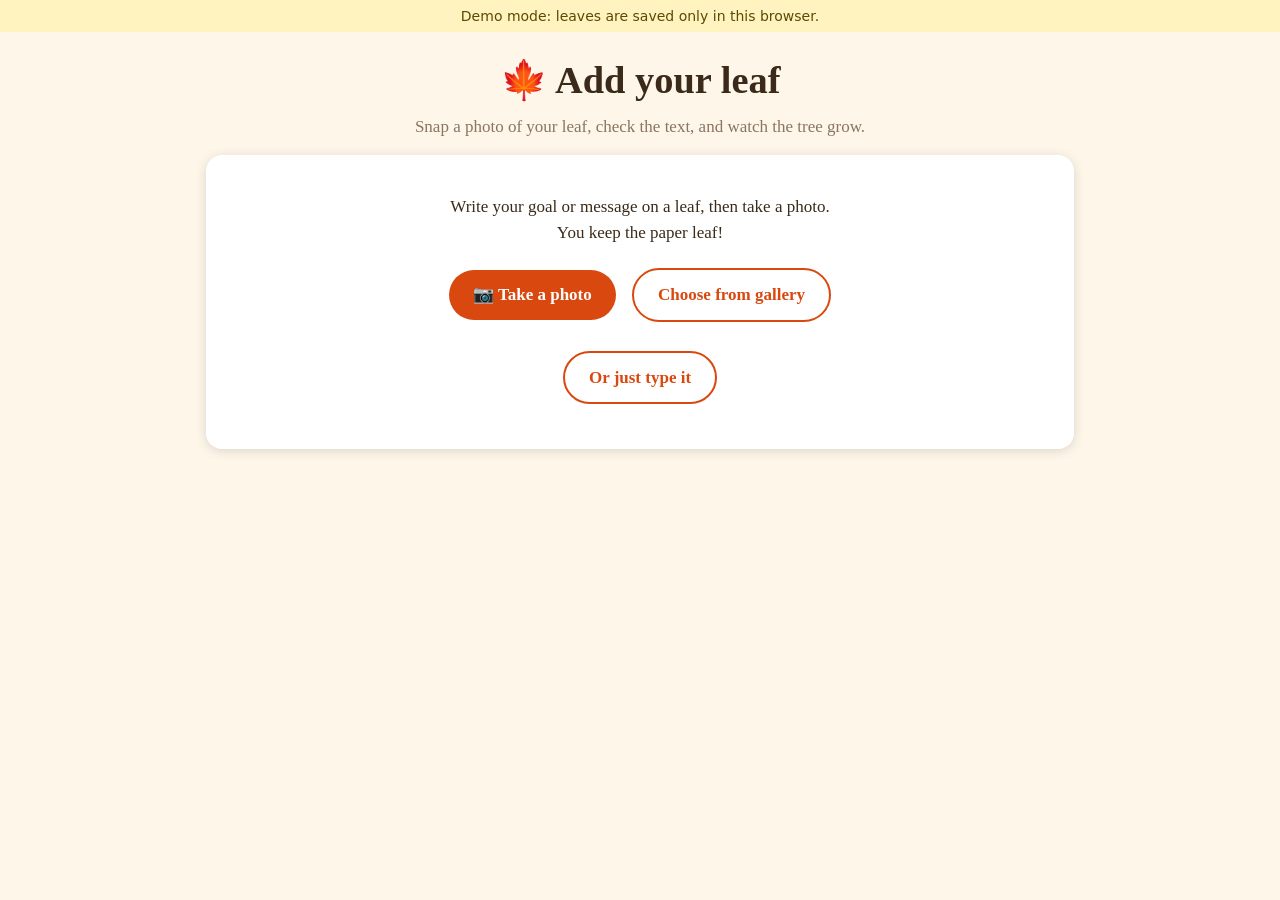
==== add.html @ 858ac649 "Talbott Hall gratitude tree Co-Authored-By: Claude Sonnet 5.5 <noreply@anthropic.com>" ====
<!doctype html><html lang="en"><head><meta charset="utf-8">
<meta name="viewport" content="width=device-width,initial-scale=1">
<title>Add a leaf · Talbott Hall</title><link rel="stylesheet" href="style.css"></head><body>
<div class="banner" id="demo" hidden>Demo mode: leaves are saved only in this browser.</div>
<header><h1>🍁 Add your leaf</h1><p>Snap a photo of your leaf, check the text, and watch the tree grow.</p></header>
<main>
<section class="box" id="s-pick">
  <p>Write your goal or message on a leaf, then take a photo.<br>You keep the paper leaf!</p>
  <label class="btn" for="cam">📷 Take a photo</label><input id="cam" type="file" accept="image/*" capture="environment">
  <label class="btn alt" for="file">Choose from gallery</label><input id="file" type="file" accept="image/*">
  <p><button class="btn alt" id="typeonly" type="button">Or just type it</button></p>
</section>
<section class="box" id="s-read" hidden><h2>Reading your leaf…</h2><div id="pct">…</div><p>The first time can take a few seconds.</p></section>
<section class="box" id="s-edit" hidden>
  <img id="preview" alt="Your leaf">
  <p id="note"></p>
  <form id="form">
    <textarea id="text" required aria-label="Leaf text"></textarea>
    <div class="row"><span>Edit freely</span><span id="len"></span></div>
    <label><input type="checkbox" id="anon" checked> Post anonymously</label>
    <label>First name (optional)<input type="text" id="name" autocomplete="given-name"></label>
    <p><button class="btn" id="send">Add my leaf to the tree 🍁</button></p>
    <button class="btn alt" type="button" id="retry">Rescan</button>
  </form>
</section>
<section class="box" id="s-done" hidden><h2>Thank you! 🍂</h2><p>Your leaf is on the tree.</p>
  <a class="btn" href="index.html">See the tree</a><button class="btn alt" id="again">Add another</button></section>
</main><script type="module" src="js/add.js"></script></body></html>
---- style.css ----
:root{--bg:#fdf6e9;--ink:#3b2a1a;--accent:#d9480f;--card:#fff;--muted:#8a7560}
@media(prefers-color-scheme:dark){:root{--bg:#1f1710;--ink:#f6e8d3;--card:#2b2016;--muted:#b9a58d}}
*{box-sizing:border-box}
body{margin:0;background:var(--bg);color:var(--ink);font:17px/1.5 Georgia,serif}
header{text-align:center;padding:20px 16px 0}
h1{margin:0;font-size:clamp(1.6rem,5vw,2.4rem)}
header p{margin:4px 0;color:var(--muted)}
.btn{display:inline-block;background:var(--accent);color:#fff;border:0;border-radius:999px;padding:12px 24px;font:inherit;font-weight:bold;text-decoration:none;cursor:pointer}
.btn.alt{background:transparent;color:var(--accent);border:2px solid var(--accent)}
.btn:disabled{opacity:.6}
main{max-width:900px;margin:0 auto;padding:0 16px 40px}
#tree{width:100%;height:auto;max-height:78vh;display:block}
.branch{stroke:#6b4423;stroke-linecap:round;fill:none;stroke-dasharray:1;stroke-dashoffset:1;transition:stroke-dashoffset 1.6s ease}
.branch.on{stroke-dashoffset:0}
.leaf{cursor:pointer;transform:var(--t);transition:filter .2s}
.leaf:hover,.leaf:focus{filter:brightness(1.2) drop-shadow(0 0 4px #0006);outline:0}
.leaf.new{animation:drop 1.6s ease-out}
@keyframes drop{from{transform:var(--t) translateY(-120px) rotate(200deg);opacity:0}to{opacity:1}}
.stats{text-align:center;margin:8px 0 16px}
#card{position:fixed;inset:auto 16px 16px;max-width:460px;margin:auto;background:var(--card);border-radius:16px;padding:18px 20px;box-shadow:0 8px 30px #0005;z-index:9}
#card p{font-size:1.15rem;margin:0 0 6px}#card small{color:var(--muted)}
#card button{position:absolute;top:6px;right:10px;background:0;border:0;font-size:1.5rem;color:var(--muted);cursor:pointer}
#wall{list-style:none;padding:0;display:grid;gap:12px;grid-template-columns:repeat(auto-fill,minmax(240px,1fr))}
#wall li{background:var(--card);border-left:5px solid var(--accent);border-radius:8px;padding:12px 14px}
#wall p{margin:0 0 4px}#wall small{color:var(--muted)}
.banner{background:#fff3bf;color:#5c4a00;text-align:center;padding:8px 12px;font:14px system-ui}
.box{background:var(--card);border-radius:16px;padding:22px;margin:16px 0;box-shadow:0 2px 12px #0002;text-align:center}
.box .btn{margin:6px}
textarea,input[type=text]{width:100%;font:inherit;padding:10px;border-radius:10px;border:1px solid var(--muted);background:var(--bg);color:var(--ink)}
textarea{min-height:130px}
label{display:block;text-align:left;margin-top:12px}
.row{display:flex;justify-content:space-between;color:var(--muted);font-size:.85rem}
#preview{max-width:100%;max-height:240px;border-radius:10px;margin-bottom:10px}
#preview:not([src]){display:none}
input[type=file]{display:none}
#pct{font-size:2rem;color:var(--accent)}
[hidden]{display:none!important}
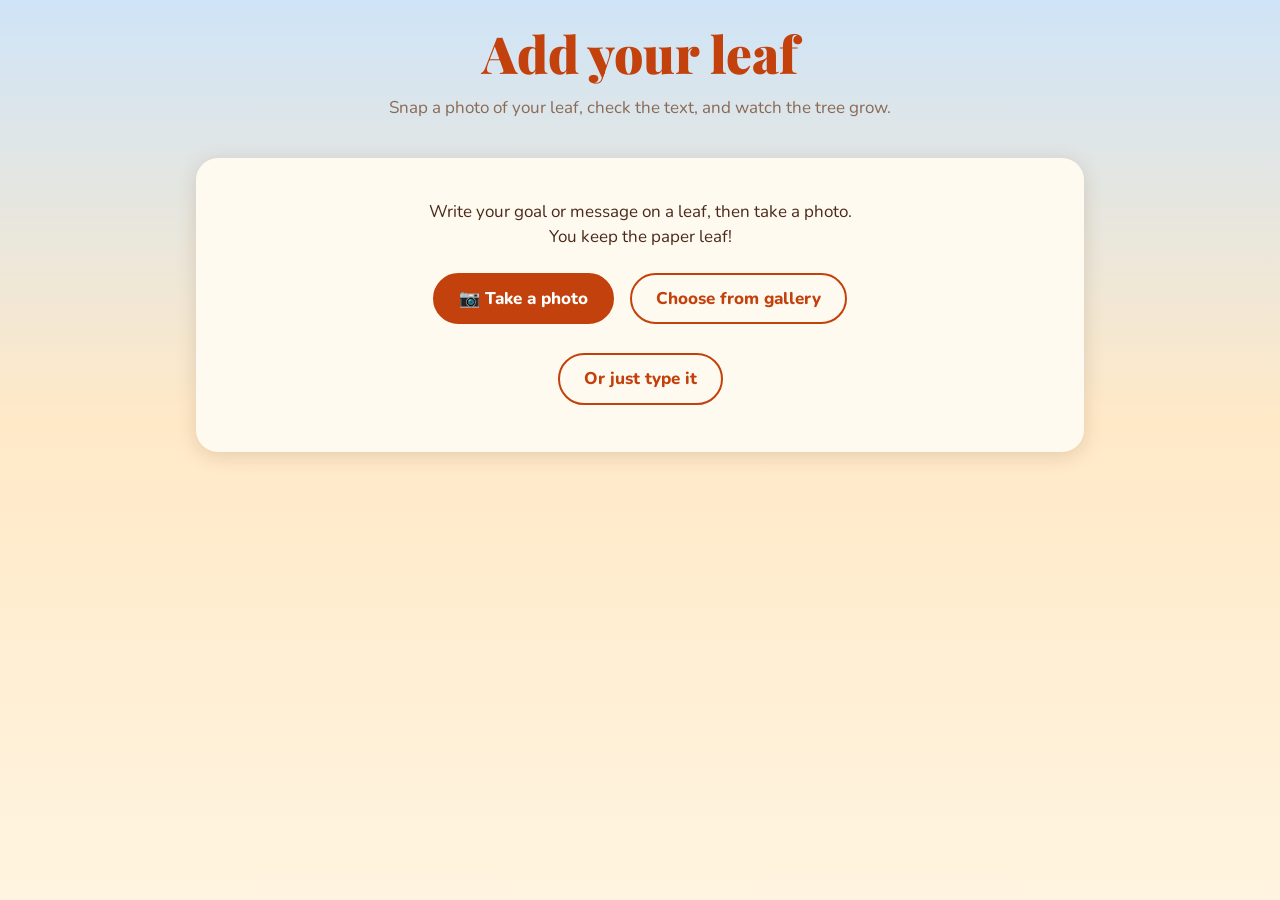
==== commit 29b714c9: "Flyer-style animated tree, required NJIT email, sample leaves, how-it-works Co-Authored-By: Claude S" ====
--- a/add.html
+++ b/add.html
@@ -2,7 +2,7 @@
 <meta name="viewport" content="width=device-width,initial-scale=1">
 <title>Add a leaf · Talbott Hall</title><link rel="stylesheet" href="style.css"></head><body>
 <div class="banner" id="demo" hidden>Demo mode: leaves are saved only in this browser.</div>
-<header><h1>🍁 Add your leaf</h1><p>Snap a photo of your leaf, check the text, and watch the tree grow.</p></header>
+<header><h1><span>Add your leaf</span></h1><p>Snap a photo of your leaf, check the text, and watch the tree grow.</p></header>
 <main>
 <section class="box" id="s-pick">
   <p>Write your goal or message on a leaf, then take a photo.<br>You keep the paper leaf!</p>
@@ -17,6 +17,8 @@
   <form id="form">
     <textarea id="text" required aria-label="Leaf text"></textarea>
     <div class="row"><span>Edit freely</span><span id="len"></span></div>
+    <label>NJIT email (required)<input type="email" id="email" required placeholder="ucid@njit.edu" autocomplete="email" pattern="[A-Za-z0-9._%+\-]+@[Nn][Jj][Ii][Tt]\.[Ee][Dd][Uu]"></label>
+    <p class="fine">🔒 Your email is only used to confirm you live in Talbott Hall. It will <b>never be shared</b> or shown on the tree.</p>
     <label><input type="checkbox" id="anon" checked> Post anonymously</label>
     <label>First name (optional)<input type="text" id="name" autocomplete="given-name"></label>
     <p><button class="btn" id="send">Add my leaf to the tree 🍁</button></p>
--- a/style.css
+++ b/style.css
@@ -1,37 +1,64 @@
-:root{--bg:#fdf6e9;--ink:#3b2a1a;--accent:#d9480f;--card:#fff;--muted:#8a7560}
-@media(prefers-color-scheme:dark){:root{--bg:#1f1710;--ink:#f6e8d3;--card:#2b2016;--muted:#b9a58d}}
+@import url('https://fonts.googleapis.com/css2?family=Caveat:wght@600;700&family=Nunito:wght@500;700;800&family=Playfair+Display:wght@700;900&display=swap');
+:root{--cream:#fff4e0;--ink:#4a2a1a;--maroon:#3b0d0b;--accent:#c2410c;--muted:#8a6a55;--card:#fffaf0}
 *{box-sizing:border-box}
-body{margin:0;background:var(--bg);color:var(--ink);font:17px/1.5 Georgia,serif}
-header{text-align:center;padding:20px 16px 0}
-h1{margin:0;font-size:clamp(1.6rem,5vw,2.4rem)}
-header p{margin:4px 0;color:var(--muted)}
-.btn{display:inline-block;background:var(--accent);color:#fff;border:0;border-radius:999px;padding:12px 24px;font:inherit;font-weight:bold;text-decoration:none;cursor:pointer}
-.btn.alt{background:transparent;color:var(--accent);border:2px solid var(--accent)}
-.btn:disabled{opacity:.6}
-main{max-width:900px;margin:0 auto;padding:0 16px 40px}
-#tree{width:100%;height:auto;max-height:78vh;display:block}
-.branch{stroke:#6b4423;stroke-linecap:round;fill:none;stroke-dasharray:1;stroke-dashoffset:1;transition:stroke-dashoffset 1.6s ease}
-.branch.on{stroke-dashoffset:0}
-.leaf{cursor:pointer;transform:var(--t);transition:filter .2s}
-.leaf:hover,.leaf:focus{filter:brightness(1.2) drop-shadow(0 0 4px #0006);outline:0}
-.leaf.new{animation:drop 1.6s ease-out}
-@keyframes drop{from{transform:var(--t) translateY(-120px) rotate(200deg);opacity:0}to{opacity:1}}
-.stats{text-align:center;margin:8px 0 16px}
-#card{position:fixed;inset:auto 16px 16px;max-width:460px;margin:auto;background:var(--card);border-radius:16px;padding:18px 20px;box-shadow:0 8px 30px #0005;z-index:9}
-#card p{font-size:1.15rem;margin:0 0 6px}#card small{color:var(--muted)}
+body{margin:0;background:linear-gradient(#cfe4f7,#ffe9c7 420px,#fff4e0);color:var(--ink);font:17px/1.5 Nunito,sans-serif;min-height:100vh}
+h1,h2{font-family:'Playfair Display',serif}
+.hero{position:relative;aspect-ratio:16/10;max-height:100vh;width:100%;overflow:hidden;background:#9fcdf3}
+.hero svg{position:absolute;inset:0;width:100%;height:100%;display:block}
+.title{position:absolute;top:5%;left:4%;pointer-events:none;text-shadow:0 0 24px #fff,0 0 8px #fff8}
+h1{margin:0;line-height:.98;font-weight:900;font-size:clamp(2rem,6.4vw,6rem)}
+h1 span{display:block;color:var(--maroon)}
+h1 em{display:block;font-style:normal;background:linear-gradient(90deg,#8a1c0e,#e0561a);-webkit-background-clip:text;background-clip:text;color:transparent;text-shadow:none;filter:drop-shadow(0 0 10px #fffc)}
+.cap{position:absolute;left:50%;bottom:3%;transform:translateX(-50%);width:min(760px,70%);display:flex;gap:16px;align-items:center;background:#fff3dff2;border-radius:999px;padding:12px 14px 12px 28px;box-shadow:0 8px 30px #0004}
+.cap p{margin:0;font-size:clamp(.78rem,1.4vw,1.05rem);line-height:1.35}.cap b{color:#a1330f}
+.btn{display:inline-block;background:var(--accent);color:#fff;border:2px solid var(--accent);border-radius:999px;padding:11px 24px;font:inherit;font-weight:800;text-decoration:none;cursor:pointer;white-space:nowrap;transition:transform .15s,box-shadow .15s}
+.btn:hover{transform:translateY(-2px);box-shadow:0 6px 16px #0004}
+.btn.alt{background:transparent;color:var(--accent)}.btn:disabled{opacity:.6}
+main{max-width:920px;margin:0 auto;padding:0 16px 48px}
+.stats{text-align:center;margin:20px 0;color:var(--muted)}.stats b{color:var(--accent);font-size:1.5em}
+h2{font-size:1.7rem;margin:28px 0 12px;color:var(--maroon)}
+#wall{list-style:none;padding:0;display:grid;gap:14px;grid-template-columns:repeat(auto-fill,minmax(240px,1fr))}
+#wall li{background:var(--card);border-left:5px solid var(--accent);border-radius:14px;padding:12px 16px;box-shadow:0 2px 12px #5b2a1422}
+#wall p{margin:0 0 4px}#wall small{color:var(--muted)}
+#card{position:fixed;inset:auto 16px 16px;max-width:460px;margin:auto;background:var(--card);border-radius:18px;padding:18px 22px;box-shadow:0 8px 30px #0006;z-index:9}
+#card p{font:700 1.5rem/1.2 Caveat,cursive;margin:0 0 6px}#card small{color:var(--muted)}
 #card button{position:absolute;top:6px;right:10px;background:0;border:0;font-size:1.5rem;color:var(--muted);cursor:pointer}
-#wall{list-style:none;padding:0;display:grid;gap:12px;grid-template-columns:repeat(auto-fill,minmax(240px,1fr))}
-#wall li{background:var(--card);border-left:5px solid var(--accent);border-radius:8px;padding:12px 14px}
-#wall p{margin:0 0 4px}#wall small{color:var(--muted)}
 .banner{background:#fff3bf;color:#5c4a00;text-align:center;padding:8px 12px;font:14px system-ui}
-.box{background:var(--card);border-radius:16px;padding:22px;margin:16px 0;box-shadow:0 2px 12px #0002;text-align:center}
+.box{background:var(--card);border-radius:22px;padding:24px;margin:16px 0;box-shadow:0 4px 20px #5b2a1428;text-align:center}
 .box .btn{margin:6px}
-textarea,input[type=text]{width:100%;font:inherit;padding:10px;border-radius:10px;border:1px solid var(--muted);background:var(--bg);color:var(--ink)}
-textarea{min-height:130px}
+header{text-align:center;padding:28px 16px 4px}header h1{font-size:clamp(2rem,7vw,3.2rem)}header h1 span{color:var(--accent)}header p{color:var(--muted)}
+textarea,input[type=text]{width:100%;font:inherit;padding:10px;border-radius:12px;border:1px solid #c9ab90;background:#fff;color:var(--ink)}
+textarea{min-height:130px;font:600 1.3rem/1.2 Caveat,cursive}
 label{display:block;text-align:left;margin-top:12px}
 .row{display:flex;justify-content:space-between;color:var(--muted);font-size:.85rem}
-#preview{max-width:100%;max-height:240px;border-radius:10px;margin-bottom:10px}
-#preview:not([src]){display:none}
-input[type=file]{display:none}
-#pct{font-size:2rem;color:var(--accent)}
+#preview{max-width:100%;max-height:240px;border-radius:10px;margin-bottom:10px}#preview:not([src]){display:none}
+input[type=file]{display:none}#pct{font-size:2rem;color:var(--accent)}
 [hidden]{display:none!important}
+/* ---------- motion ---------- */
+.wind{transform-origin:800px 890px;animation:wind 7s ease-in-out infinite alternate}
+@keyframes wind{from{transform:rotate(-.3deg)}to{transform:rotate(.4deg)}}
+.sway{animation:sway var(--d,5s) ease-in-out var(--dl,0s) infinite alternate}
+@keyframes sway{from{transform:rotate(-1.8deg) translateX(-2px)}to{transform:rotate(1.8deg) translateX(3px)}}
+.clump{opacity:0;transform:scale(.2);transform-box:fill-box;transform-origin:center;transition:opacity 1.2s,transform 1.6s cubic-bezier(.2,1.4,.4,1)}
+.clump.on{opacity:1;transform:none}
+.swing{transform-origin:0 0;animation:swing var(--d,4s) ease-in-out var(--dl,0s) infinite alternate}
+@keyframes swing{from{transform:rotate(-5deg)}to{transform:rotate(5deg)}}
+.drop{animation:drop 2s cubic-bezier(.3,.7,.4,1)}
+@keyframes drop{from{transform:translateY(-320px) rotate(160deg);opacity:0}to{transform:none;opacity:1}}
+.tag{cursor:pointer;transition:filter .2s}.tag:hover,.tag:focus{filter:brightness(1.12) drop-shadow(0 0 5px #fff);outline:0}
+.tagtxt{font:700 17px Caveat,cursive;fill:#5b2a14;pointer-events:none}
+.fall{animation:fall var(--d) linear var(--dl) infinite;transform:translate(var(--x),-80px)}
+@keyframes fall{0%{transform:translate(var(--x),-80px) rotate(0)}25%{transform:translate(calc(var(--x) + 90px),250px) rotate(180deg)}50%{transform:translate(calc(var(--x) - 30px),520px) rotate(360deg)}75%{transform:translate(calc(var(--x) + 110px),800px) rotate(540deg)}100%{transform:translate(calc(var(--x) + 40px),1100px) rotate(720deg)}}
+@media(prefers-reduced-motion:reduce){.wind,.sway,.swing,.fall{animation:none}}
+@media(max-width:820px){
+  .hero{aspect-ratio:auto;display:flex;flex-direction:column}
+  .title{position:static;order:-1;text-align:center;padding:20px 12px 0;pointer-events:auto}
+  .hero svg{position:relative;height:auto;aspect-ratio:1/1.05}
+  h1{font-size:clamp(2.2rem,11vw,3.4rem)}
+  .cap{position:static;transform:none;width:auto;margin:0 12px 14px;border-radius:24px;flex-direction:column;text-align:center;padding:16px}.cap p{font-size:.95rem}
+}
+.fine{font-size:.85rem;color:var(--muted);text-align:left;margin:8px 0 0}
+.center{text-align:center}
+.steps{list-style:none;padding:0;display:grid;gap:14px;grid-template-columns:repeat(auto-fit,minmax(220px,1fr));margin:12px 0 22px}
+.steps li{background:var(--card);border-radius:18px;padding:16px;box-shadow:0 2px 12px #5b2a1422;text-align:center}
+.steps b{display:flex;margin:0 auto 8px;width:34px;height:34px;border-radius:50%;background:var(--accent);color:#fff;align-items:center;justify-content:center}
